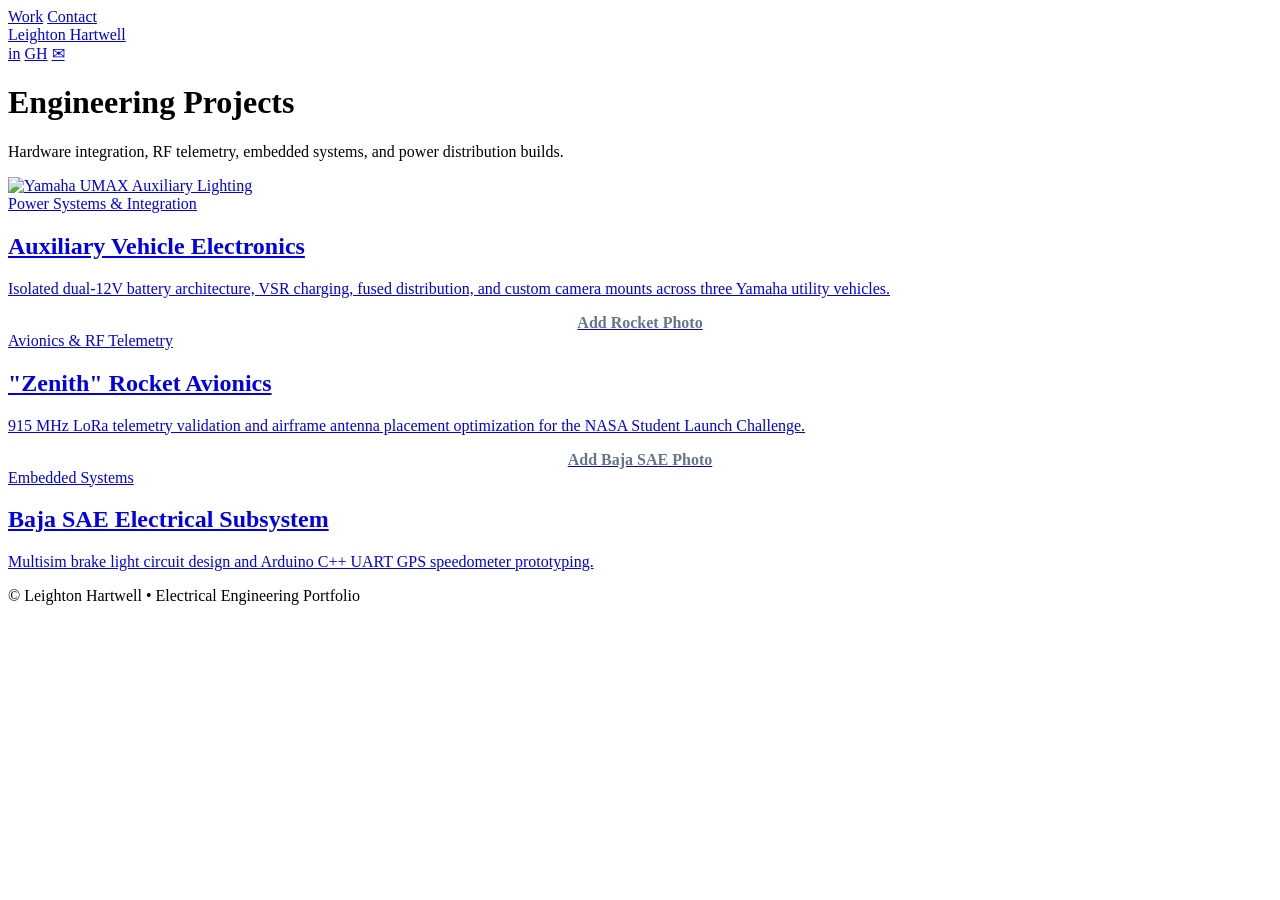
==== index.html @ 185b810e "Create initial index.html for portfolio website Initial HTML structure for the portfolio website, in" ====
<!DOCTYPE html>
<html lang="en">
<head>
  <meta charset="UTF-8" />
  <meta name="viewport" content="width=device-width, initial-scale=1.0" />
  <title>Leighton Hartwell | Electrical Engineering Portfolio</title>
  <link rel="stylesheet" href="style.css" />
</head>
<body>

  <header class="site-header">
    <div class="nav-inner">
      <nav class="nav-links">
        <a href="index.html" class="active">Work</a>
        <a href="contact.html">Contact</a>
      </nav>
      <a href="index.html" class="brand-title">Leighton Hartwell</a>
      <div class="social-links">
        <a href="https://linkedin.com/in/lhartwell007" target="_blank" aria-label="LinkedIn">in</a>
        <a href="https://github.com" target="_blank" aria-label="GitHub">GH</a>
        <a href="mailto:leightonmhartwell@gmail.com" aria-label="Email">&#9993;</a>
      </div>
    </div>
  </header>

  <main class="container">
    <div class="page-header">
      <h1>Engineering Projects</h1>
      <p class="page-intro">Hardware integration, RF telemetry, embedded systems, and power distribution builds.</p>
    </div>

    <div class="project-grid">
      <a href="auxiliary-vehicle-electronics.html" class="project-card">
        <img src="images/umax-night.jpg" alt="Yamaha UMAX Auxiliary Lighting" class="card-thumb" />
        <div class="card-body">
          <span class="card-tag">Power Systems &amp; Integration</span>
          <h2 class="card-title">Auxiliary Vehicle Electronics</h2>
          <p class="card-desc">Isolated dual-12V battery architecture, VSR charging, fused distribution, and custom camera mounts across three Yamaha utility vehicles.</p>
        </div>
      </a>

      <a href="#" class="project-card">
        <div class="card-thumb" style="display:flex;align-items:center;justify-content:center;color:#64748B;font-weight:600;">Add Rocket Photo</div>
        <div class="card-body">
          <span class="card-tag">Avionics &amp; RF Telemetry</span>
          <h2 class="card-title">"Zenith" Rocket Avionics</h2>
          <p class="card-desc">915 MHz LoRa telemetry validation and airframe antenna placement optimization for the NASA Student Launch Challenge.</p>
        </div>
      </a>

      <a href="#" class="project-card">
        <div class="card-thumb" style="display:flex;align-items:center;justify-content:center;color:#64748B;font-weight:600;">Add Baja SAE Photo</div>
        <div class="card-body">
          <span class="card-tag">Embedded Systems</span>
          <h2 class="card-title">Baja SAE Electrical Subsystem</h2>
          <p class="card-desc">Multisim brake light circuit design and Arduino C++ UART GPS speedometer prototyping.</p>
        </div>
      </a>
    </div>
  </main>

  <footer class="site-footer">
    &copy; Leighton Hartwell &bull; Electrical Engineering Portfolio
  </footer>

</body>
</html>
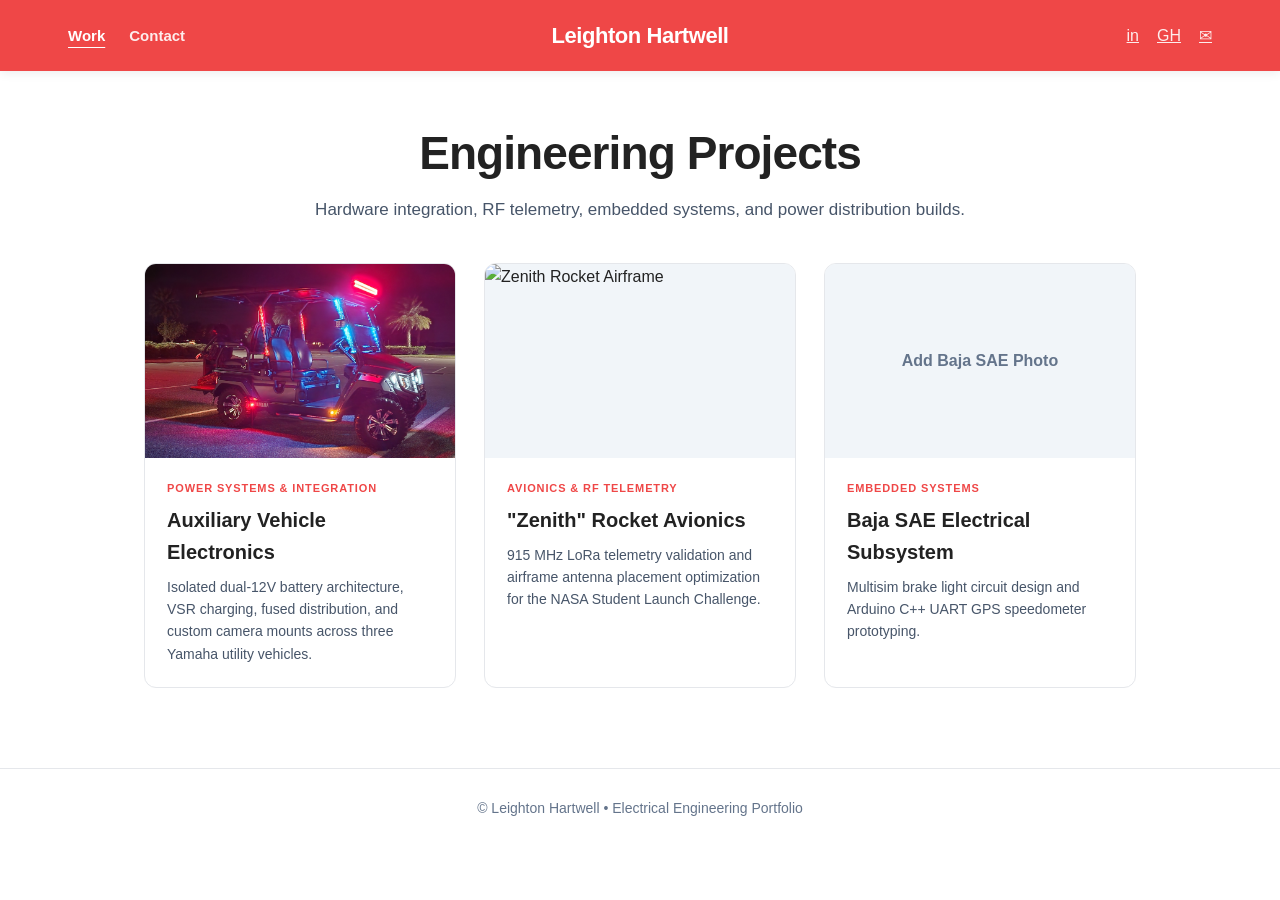
==== commit 7f7ce913: "Update project card link to Zenith Rocket" ====
--- a/index.html
+++ b/index.html
@@ -39,8 +39,8 @@
         </div>
       </a>
 
-      <a href="#" class="project-card">
-        <div class="card-thumb" style="display:flex;align-items:center;justify-content:center;color:#64748B;font-weight:600;">Add Rocket Photo</div>
+      <a href="project-zenith.html" class="project-card">
+        <img src="images/zenith-airframe.jpg" alt="Zenith Rocket Airframe" class="card-thumb" />
         <div class="card-body">
           <span class="card-tag">Avionics &amp; RF Telemetry</span>
           <h2 class="card-title">"Zenith" Rocket Avionics</h2>
--- a/style.css
+++ b/style.css
@@ -0,0 +1,304 @@
+:root {
+  --coral: #EF4747;
+  --coral-dark: #D93838;
+  --charcoal: #222222;
+  --slate: #475569;
+  --muted: #64748B;
+  --bg-tint: #F9F9FB;
+  --border: #E5E7EB;
+  --radius: 12px;
+}
+
+* {
+  box-sizing: border-box;
+  margin: 0;
+  padding: 0;
+}
+
+body {
+  font-family: -apple-system, BlinkMacSystemFont, "Segoe UI", Roboto, Helvetica, Arial, sans-serif;
+  color: var(--charcoal);
+  background: #FFFFFF;
+  line-height: 1.6;
+  -webkit-font-smoothing: antialiased;
+}
+
+/* Top Navigation Bar */
+.site-header {
+  background: var(--coral);
+  color: #FFFFFF;
+  position: sticky;
+  top: 0;
+  z-index: 100;
+  box-shadow: 0 2px 10px rgba(0, 0, 0, 0.08);
+}
+
+.nav-inner {
+  max-width: 1200px;
+  margin: 0 auto;
+  padding: 18px 28px;
+  display: grid;
+  grid-template-columns: 1fr auto 1fr;
+  align-items: center;
+}
+
+.nav-links {
+  display: flex;
+  gap: 24px;
+}
+
+.nav-links a {
+  color: #FFFFFF;
+  text-decoration: none;
+  font-weight: 600;
+  font-size: 15px;
+  opacity: 0.9;
+  transition: opacity 0.15s ease;
+}
+
+.nav-links a:hover,
+.nav-links a.active {
+  opacity: 1;
+  text-decoration: underline;
+  text-underline-offset: 6px;
+}
+
+.brand-title {
+  color: #FFFFFF;
+  text-decoration: none;
+  font-size: 22px;
+  font-weight: 800;
+  letter-spacing: -0.02em;
+  text-align: center;
+}
+
+.social-links {
+  display: flex;
+  justify-content: flex-end;
+  gap: 18px;
+  align-items: center;
+}
+
+.social-links a {
+  color: #FFFFFF;
+  display: inline-flex;
+  opacity: 0.9;
+  transition: opacity 0.15s ease, transform 0.15s ease;
+}
+
+.social-links a:hover {
+  opacity: 1;
+  transform: translateY(-1px);
+}
+
+/* Main Container */
+.container {
+  max-width: 1040px;
+  margin: 0 auto;
+  padding: 56px 24px 80px;
+}
+
+.page-header {
+  text-align: center;
+  max-width: 720px;
+  margin: 0 auto 40px;
+}
+
+.page-header h1 {
+  font-size: clamp(32px, 5vw, 46px);
+  font-weight: 800;
+  letter-spacing: -0.02em;
+  line-height: 1.15;
+  margin-bottom: 16px;
+}
+
+.page-intro {
+  font-size: 17px;
+  color: var(--slate);
+}
+
+/* Home Page Project Cards */
+.project-grid {
+  display: grid;
+  grid-template-columns: repeat(auto-fit, minmax(300px, 1fr));
+  gap: 28px;
+  margin-top: 24px;
+}
+
+.project-card {
+  border: 1px solid var(--border);
+  border-radius: var(--radius);
+  overflow: hidden;
+  text-decoration: none;
+  color: inherit;
+  background: #FFFFFF;
+  transition: transform 0.2s ease, box-shadow 0.2s ease, border-color 0.2s ease;
+  display: flex;
+  flex-direction: column;
+}
+
+.project-card:hover {
+  transform: translateY(-4px);
+  border-color: var(--coral);
+  box-shadow: 0 12px 24px rgba(0, 0, 0, 0.06);
+}
+
+.card-thumb {
+  width: 100%;
+  aspect-ratio: 16 / 10;
+  background: #F1F5F9;
+  object-fit: cover;
+  display: block;
+}
+
+.card-body {
+  padding: 22px;
+  flex: 1;
+  display: flex;
+  flex-direction: column;
+}
+
+.card-tag {
+  font-size: 11px;
+  font-weight: 700;
+  text-transform: uppercase;
+  letter-spacing: 0.08em;
+  color: var(--coral);
+  margin-bottom: 6px;
+}
+
+.card-title {
+  font-size: 20px;
+  font-weight: 700;
+  margin-bottom: 8px;
+}
+
+.card-desc {
+  font-size: 14px;
+  color: var(--slate);
+}
+
+/* 3-Column Metadata Strip */
+.meta-strip {
+  display: grid;
+  grid-template-columns: repeat(3, 1fr);
+  gap: 24px;
+  background: var(--bg-tint);
+  border-top: 1px solid var(--border);
+  border-bottom: 1px solid var(--border);
+  padding: 26px 24px;
+  margin: 0 auto 44px;
+  text-align: center;
+}
+
+.meta-label {
+  display: block;
+  color: var(--coral);
+  font-size: 12px;
+  font-weight: 700;
+  letter-spacing: 0.1em;
+  text-transform: uppercase;
+  margin-bottom: 4px;
+}
+
+.meta-value {
+  color: var(--charcoal);
+  font-size: 18px;
+  font-weight: 600;
+}
+
+/* Engineering Deep-Dive */
+.section-block {
+  max-width: 780px;
+  margin: 48px auto;
+}
+
+.section-block h2 {
+  font-size: 24px;
+  font-weight: 700;
+  margin-bottom: 20px;
+  padding-bottom: 10px;
+  border-bottom: 2px solid var(--bg-tint);
+}
+
+.pillar {
+  margin-bottom: 24px;
+}
+
+.pillar h3 {
+  font-size: 17px;
+  font-weight: 700;
+  margin-bottom: 6px;
+}
+
+.pillar h3 span {
+  color: var(--coral);
+  margin-right: 6px;
+}
+
+.pillar p {
+  font-size: 16px;
+  color: var(--slate);
+}
+
+/* Annotated 2x2 Gallery */
+.gallery-grid {
+  display: grid;
+  grid-template-columns: repeat(2, 1fr);
+  gap: 24px;
+  margin-top: 24px;
+}
+
+.gallery-item {
+  border: 1px solid var(--border);
+  border-radius: var(--radius);
+  overflow: hidden;
+  background: var(--bg-tint);
+  cursor: pointer;
+  transition: transform 0.18s ease, box-shadow 0.18s ease;
+}
+
+.gallery-item:hover {
+  transform: translateY(-2px);
+  box-shadow: 0 8px 20px rgba(0, 0, 0, 0.06);
+}
+
+.gallery-item img {
+  width: 100%;
+  aspect-ratio: 4 / 3;
+  object-fit: cover;
+  display: block;
+}
+
+.gallery-caption {
+  padding: 14px 16px;
+  font-size: 14px;
+  color: var(--slate);
+}
+
+.gallery-caption strong {
+  color: var(--charcoal);
+}
+
+/* Footer */
+.site-footer {
+  border-top: 1px solid var(--border);
+  text-align: center;
+  padding: 28px 24px;
+  font-size: 14px;
+  color: var(--muted);
+}
+
+@media (max-width: 720px) {
+  .nav-inner {
+    grid-template-columns: 1fr;
+    gap: 12px;
+    text-align: center;
+  }
+  .nav-links, .social-links {
+    justify-content: center;
+  }
+  .meta-strip, .gallery-grid {
+    grid-template-columns: 1fr;
+  }
+}
